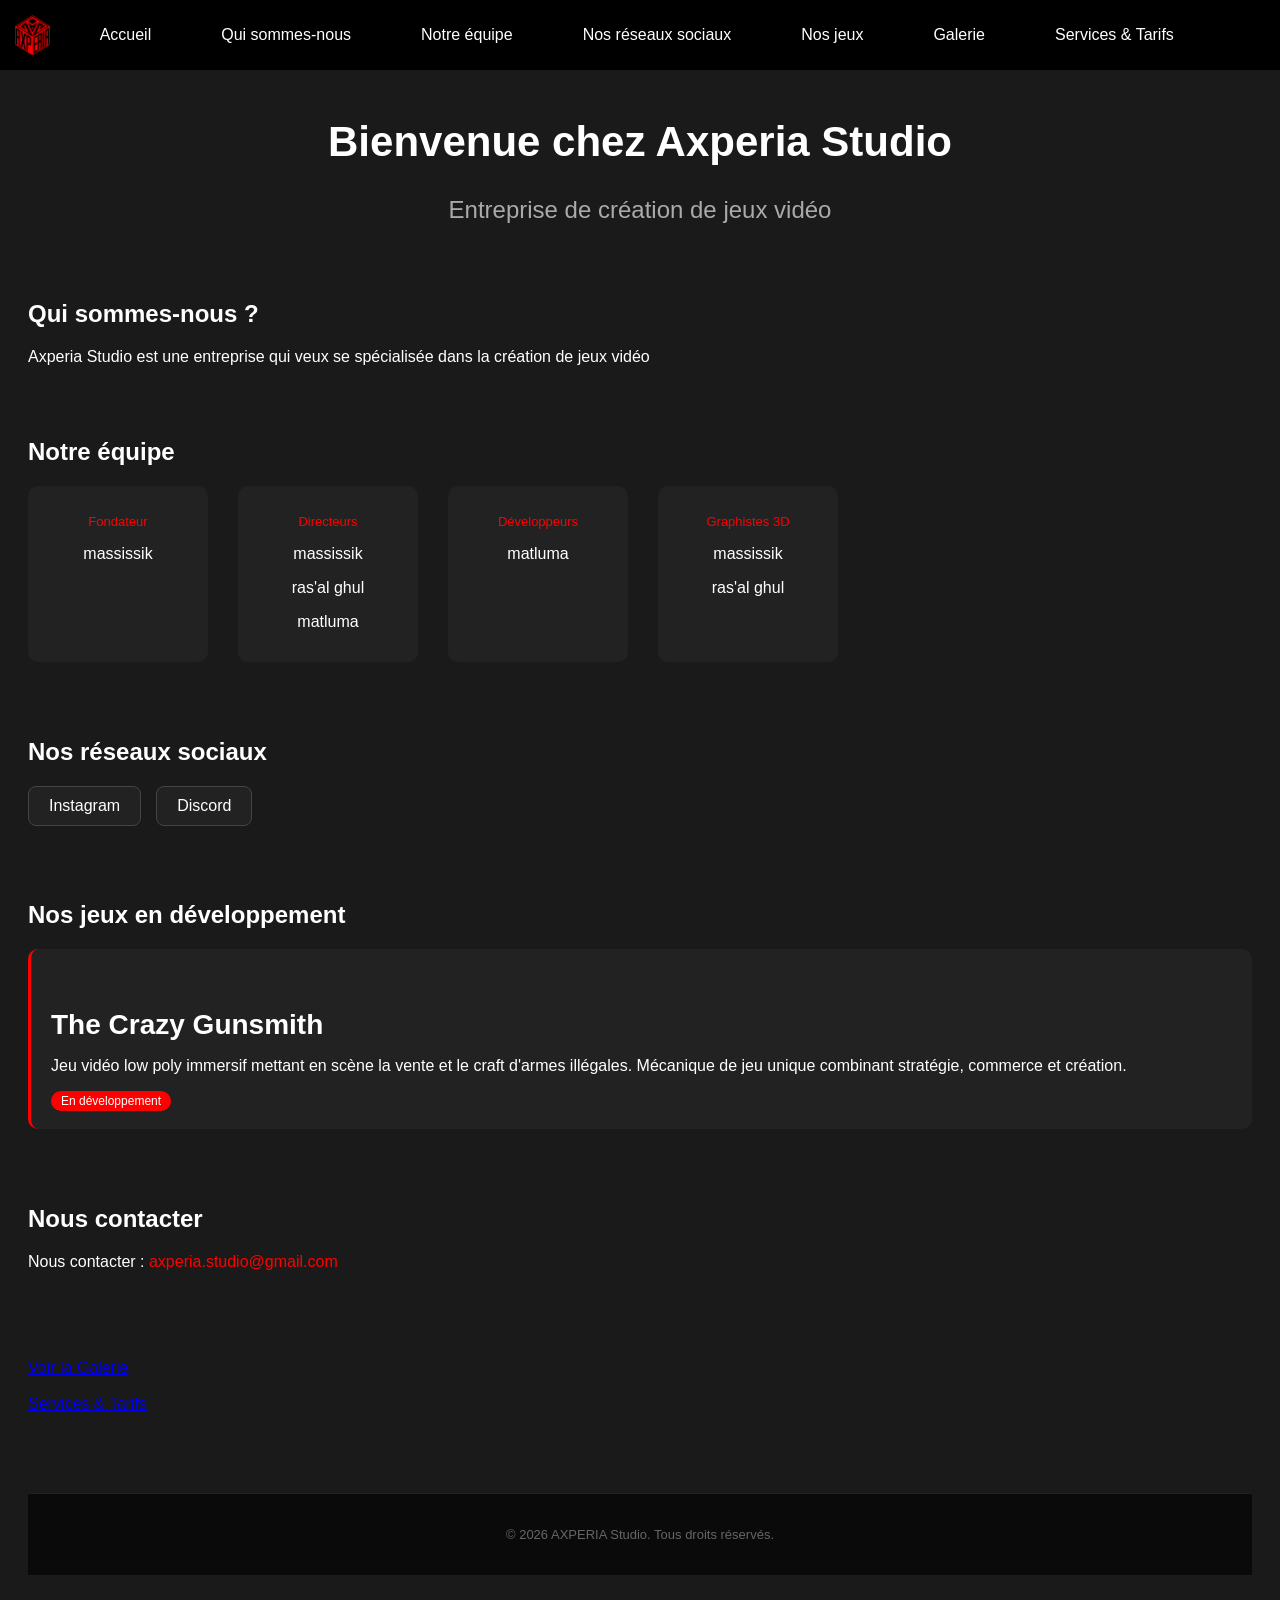
==== index.html @ 34a2890e "Modif espace" ====
<!DOCTYPE html>
<html lang="fr">
<head>
    <meta charset="UTF-8">
    <title>Axperia Studio</title>
    <link rel="stylesheet" href="style.css">
    <link rel="icon" type="image/png" href="image/logo axpéria.png">
</head>
<body>

    <nav>
        <img src="image/Design logo axpéria.png" alt="Logo">
        <a href="index.html">Accueil</a>
        <a href="#qui">Qui sommes-nous</a>
        <a href="#equipe">Notre équipe</a>
        <a href="#reseaux">Nos réseaux sociaux</a>
        <a href="#jeux">Nos jeux</a>
        <a href="galerie.html">Galerie</a>
        <a href="services.html">Services & Tarifs</a>
    </nav>

    <div class="contenu">

        <h1>Bienvenue chez Axperia Studio</h1>
        <h2 class="sous-titre">Entreprise de création de jeux vidéo</h2>
        <br>
        <br>
        <h2 id="qui">Qui sommes-nous ?</h2>
        <p>Axperia Studio est une entreprise qui veux se spécialisée dans la création de jeux vidéo</p>
        <br>
        <br>
        <h2 id="equipe">Notre équipe</h2>
        <div class="equipe">
            <div class="membre">
                <p class="role">Fondateur</p>
                <p>massissik</p>
            </div>
            <div class="membre">
                <p class="role">Directeurs</p>
                <p>massissik</p>
                <p>ras'al ghul</p>
                <p>matluma</p>
            </div>
            <div class="membre">
                <p class="role">Développeurs</p>
                <p>matluma</p>
            </div>
            <div class="membre">
                <p class="role">Graphistes 3D</p>
                <p>massissik</p>
                <p>ras'al ghul</p>
            </div>
        </div>
        <br>
        <br>
        <h2 id="reseaux">Nos réseaux sociaux</h2>
        <div class="reseaux">
            <a href="https://www.instagram.com/axperia_studio?igsh=MWJnbHpsYjQ5b2h4cw==" target="_blank">Instagram</a>
            <a href="https://discord.gg/DJNVE4D5FM" target="_blank">Discord</a>
        </div>
        <br>
        <br>
        <h2 id="jeux">Nos jeux en développement</h2>
        <div class="jeux">
            <div class="jeu">
                <h3>The Crazy Gunsmith</h3>
                <p>Jeu vidéo low poly immersif mettant en scène la vente et le craft d'armes illégales. Mécanique de jeu unique combinant stratégie, commerce et création.</p>
                <span class="statut">En développement</span>
            </div>
        </div>
        <br>
        <br>
        <h2>Nous contacter</h2>
        <p>Nous contacter : <a href="mailto:axperia.studio@gmail.com">axperia.studio@gmail.com</a></p>
        <br>
        <br>
        <br>
        <br>
        <a href="galerie.html">Voir la Galerie</a>
        <br>
        <br>
        <a href="services.html">Services & Tarifs</a>

    </div>

    <script src="script.js"></script>
    
    <footer>
        <p>© 2026 AXPERIA Studio. Tous droits réservés.</p>
    </footer>

</body>
</html>
---- style.css ----
body {
    background-color: #262525;
    color: white;
}
.carte img {
    width: 200px;   /* largeur fixe */
    height: 150px;  /* hauteur fixe */
}
body {
    font-family: Arial, sans-serif;
    background-color: #1a1a1a;
    color: white;
    padding: 20px;
}

h1 {
    text-align: center;
    margin-bottom: 30px;
}

.galerie-container {
    display: flex;
    flex-wrap: wrap;
    justify-content: center;
    gap: 0;
}

.carte {
    text-align: center;
    padding: 15px;
    width: 200px;
    border-right: 1px solid #444;  /* fine barre de séparation */
}

.carte:last-child {
    border-right: none;  /* pas de barre sur la dernière carte */
}

.carte img {
    width: 180px;
    height: 180px;
    object-fit: cover;
    border-radius: 5px;
}

.carte p {
    margin-top: 8px;
    font-size: 14px;
    color: #ccc;
}
nav {
    position: fixed;  /* reste collée en haut même en scrollant */
    top: 0;
    width: 100%;
    background-color: #000000;
    display: flex;
    align-items: center;
    gap: 30px;
    padding: 10px 20px;
}

nav img {
    height: 40px;
}

nav a {
    color: white;
    text-decoration: none;
    font-size: 16px;
}

nav a:hover {
    color: red;
}
.carte img {
    transition: transform 0.3s ease;  /* animation fluide */
}

.carte img:hover {
    transform: scale(1.1);  /* zoom de 10% */
    cursor: pointer;
}
.contenu {
    opacity: 0;
    transition: opacity 1s ease;
}
body {
    padding-top: 70px;  /* pousse le contenu sous la navbar */
}

h1 {
    text-align: center;
    margin-top: 40px;
    font-size: 42px;
}
a[href^="mailto"] {
    color: rgb(255, 0, 0);
    text-decoration: none;
}

a[href^="mailto"]:hover {
    text-decoration: underline;
}
.sous-titre {
    text-align: center;
    font-size: 24px;
    color: #aaaaaa;  /* gris clair pour le différencier du titre */
    font-weight: normal;
    margin-top: 0;
}

/* Équipe */
.equipe {
    display: flex;
    gap: 30px;
    margin: 20px 0;
}

.membre {
    text-align: center;
    background-color: #222;
    padding: 15px;
    border-radius: 10px;
    width: 150px;
}

.membre img {
    width: 100px;
    height: 100px;
    border-radius: 50%;
    object-fit: cover;
}

.role {
    color: red;
    font-size: 13px;
}

/* Jeux */
.jeux {
    display: flex;
    gap: 20px;
    margin: 20px 0;
}

.jeu {
    background-color: #222;
    padding: 20px;
    border-radius: 10px;
    flex: 1;
    border-left: 3px solid red;
}

.statut {
    background-color: red;
    color: white;
    padding: 3px 10px;
    border-radius: 20px;
    font-size: 12px;
}

/* Réseaux */
.reseaux {
    display: flex;
    gap: 15px;
    margin: 20px 0;
}

.reseaux a {
    background-color: #222;
    color: white;
    padding: 10px 20px;
    border-radius: 8px;
    text-decoration: none;
    border: 1px solid #444;
}

.reseaux a:hover {
    border-color: red;
    color: red;
}

.contenu h3 {
    font-size: 28px;
    margin-top: 40px;
    margin-bottom: 15px;
}

.contenu h4 {
    font-size: 28px;
    margin-top: 40px;
    margin-bottom: 15px;
}

.contenu h6 {
    font-size: 28px;
    margin-top: 40px;
    margin-bottom: 15px;
}

html {
    scroll-behavior: smooth;
}
@media (max-width: 768px) {

    /* Navbar */
    nav {
        flex-wrap: wrap;
        justify-content: center;
        gap: 8px;
        padding: 10px;
    }

    nav img {
        width: 100%;
        height: 35px;
        object-fit: contain;
    }

    nav a {
        font-size: 12px;
        padding: 4px 8px;
        background-color: #222;
        border-radius: 5px;
    }

    /* Contenu */
    .contenu {
        padding: 10px 15px;
    }

    h1 {
        font-size: 26px;
        text-align: center;
    }

    .sous-titre {
        font-size: 16px;
        text-align: center;
    }

    /* Equipe */
    .equipe {
        flex-direction: column;
        align-items: center;
    }

    .membre {
        width: 90%;
    }

    /* Jeux */
    .jeux {
        flex-direction: column;
    }

    .jeu {
        width: 100%;
    }

    /* Réseaux */
    .reseaux {
        flex-direction: column;
        align-items: flex-start;
        gap: 10px;
    }

    .reseaux a {
        width: 90%;
        text-align: center;
    }

    /* Bouton retour en haut */
    #btnHaut {
        width: 40px;
        height: 40px;
        font-size: 18px;
        bottom: 15px;
        right: 15px;
    }

    /* Galerie */
    .galerie-container {
        flex-direction: column;
        align-items: center;
    }

    .carte {
        width: 90%;
        border-right: none;
        border-bottom: 1px solid #444;
    }

    .carte img {
        width: 100%;
        height: 250px;
    }
}

footer {
    background-color: #0a0a0a;
    color: #666;
    text-align: center;
    padding: 20px;
    margin-top: 80px;
    border-top: 1px solid #222;
    font-size: 13px;
}

/* Header projets */
.projets-header {
    text-align: center;
    margin: 80px 0 60px;
}

.projets-header h1 {
    font-size: 60px;
    color: white;
    letter-spacing: 8px;
    text-shadow: 0 0 20px rgba(255, 0, 0, 0.8);
    border-bottom: 3px solid red;
    display: inline-block;
    padding-bottom: 10px;
}

/* Grille de projets */
.projets-grid {
    display: grid;
    grid-template-columns: repeat(auto-fit, minmax(400px, 1fr));
    gap: 40px;
    max-width: 1400px;
    margin: 0 auto;
    padding: 20px;
}

/* Carte projet */
.projet-card {
    background-color: #0a0a0a;
    border: 2px solid red;
    border-radius: 8px;
    overflow: hidden;
    transition: transform 0.3s;
}

.projet-card:hover {
    transform: translateY(-5px);
}

.projet-image {
    position: relative;
    height: 300px;
    overflow: hidden;
}

.projet-image img {
    width: 100%;
    height: 100%;
    object-fit: cover;
}

.badge {
    position: absolute;
    top: 15px;
    right: 15px;
    padding: 8px 15px;
    border-radius: 20px;
    font-size: 12px;
    font-weight: bold;
}

.badge.termine {
    background-color: #28a745;
    color: white;
}

.badge.en-cours {
    background-color: #ffc107;
    color: black;
}

.projet-info {
    padding: 20px;
}

.projet-categorie {
    color: red;
    font-size: 14px;
    margin-bottom: 10px;
    font-weight: bold;
}

.projet-info h3 {
    font-size: 24px;
    margin-bottom: 15px;
    color: white;
}

.projet-description {
    color: #aaa;
    font-size: 14px;
    line-height: 1.6;
}

@media (max-width: 768px) {
    .projets-grid {
        grid-template-columns: 1fr;
    }
}

nav {
    position: fixed;
    top: 0;
    left: 0;
    right: 0;
    background-color: #000000;
    display: flex;
    align-items: center;
    gap: 30px;
    padding: 10px 20px;
    z-index: 1000;
}

.services-container {
    max-width: 900px;
    margin: 100px auto 60px;
    padding: 40px;
}

.services-container h1 {
    text-align: center;
    font-size: 50px;
    color: white;
    letter-spacing: 6px;
    margin-bottom: 60px;
    border-bottom: 3px solid red;
    display: inline-block;
    padding-bottom: 10px;
    width: 100%;
}

.service-card {
    background-color: #0a0a0a;
    border: 2px solid red;
    border-radius: 10px;
    padding: 40px;
    margin-bottom: 40px;
}

.service-card h2 {
    color: red;
    font-size: 28px;
    margin-bottom: 15px;
}

.service-card p {
    color: #aaa;
    font-size: 16px;
    margin-bottom: 20px;
}

.service-card ul {
    list-style: none;
    padding: 0;
    margin: 20px 0;
}

.service-card ul li {
    color: #ccc;
    padding: 8px 0;
    border-bottom: 1px solid #222;
}

.service-card ul li:before {
    content: "✓ ";
    color: red;
    font-weight: bold;
    margin-right: 10px;
}

.btn-download {
    display: inline-block;
    background-color: #222;
    color: white;
    padding: 12px 25px;
    margin: 10px 10px 10px 0;
    border-radius: 8px;
    text-decoration: none;
    border: 1px solid #444;
}

.btn-download:hover {
    background-color: red;
    border-color: red;
}

.contact-cta {
    text-align: center;
    background-color: #111;
    padding: 40px;
    border-radius: 10px;
    margin-top: 40px;
}

.contact-cta h3 {
    color: white;
    font-size: 26px;
    margin-bottom: 15px;
}

.contact-cta p {
    color: #aaa;
    margin-bottom: 25px;
}

.btn-primary {
    display: inline-block;
    background-color: red;
    color: white;
    padding: 15px 30px;
    text-decoration: none;
    border-radius: 8px;
    font-weight: bold;
}

.btn-primary:hover {
    background-color: darkred;
}

nav {
    background: #000000;
    padding: 15px;
    text-align: center;
}

nav a {
    color: white;
    margin: 0 20px;
    text-decoration: none;
}

@media (max-width: 768px) {

    /* Navbar plus compacte */
    nav {
        flex-wrap: wrap;
        justify-content: center;
        gap: 5px;
        padding: 8px 10px;
    }

    nav img {
        width: 40px;
        height: 40px;
        margin-bottom: 5px;
    }

    nav a {
        font-size: 11px;
        padding: 6px 10px;
        background-color: #222;
        border-radius: 5px;
    }

    /* Titres plus petits */
    h1 {
        font-size: 32px !important;
        text-align: center;
        line-height: 1.2;
    }

    h2 {
        font-size: 24px;
        text-align: center;
    }

    .sous-titre {
        font-size: 16px;
        text-align: center;
    }

    /* Contenu */
    .contenu {
        padding: 10px 15px;
        margin-top: 120px; /* Espace pour la navbar fixe */
    }

    /* Équipe */
    .equipe {
        flex-direction: column;
        align-items: center;
    }

    .membre {
        width: 90%;
        max-width: 300px;
    }

    /* Jeux */
    .jeux {
        flex-direction: column;
    }

    .jeu {
        width: 100%;
    }

    /* Réseaux sociaux */
    .reseaux {
        flex-direction: column;
        align-items: center;
        gap: 10px;
    }

    .reseaux a {
        width: 80%;
        text-align: center;
    }

    /* Bouton retour en haut */
    #btnHaut {
        width: 45px;
        height: 45px;
        font-size: 20px;
        bottom: 20px;
        right: 20px;
    }

    /* Galerie */
    .galerie-container {
        flex-direction: column;
        align-items: center;
    }

    .carte {
        width: 95%;
        border-right: none;
        border-bottom: 1px solid #444;
    }

    .carte img {
        width: 100%;
        height: 200px;
    }

    /* Projets */
    .projets-grid {
        grid-template-columns: 1fr;
        gap: 30px;
        padding: 20px 15px;
    }

    .projet-card {
        width: 100%;
    }

    /* Footer */
    footer {
        padding: 20px 15px;
        font-size: 12px;
    }

    /* Services */
    .services-container {
        padding: 20px 15px;
        margin-top: 100px;
    }

    .services-container h1 {
        font-size: 32px;
    }

    .service-card {
        padding: 20px;
    }

    .btn-download {
        display: block;
        width: 100%;
        text-align: center;
        margin: 10px 0;
    }

    .contact-cta {
        padding: 25px 15px;
    }
}
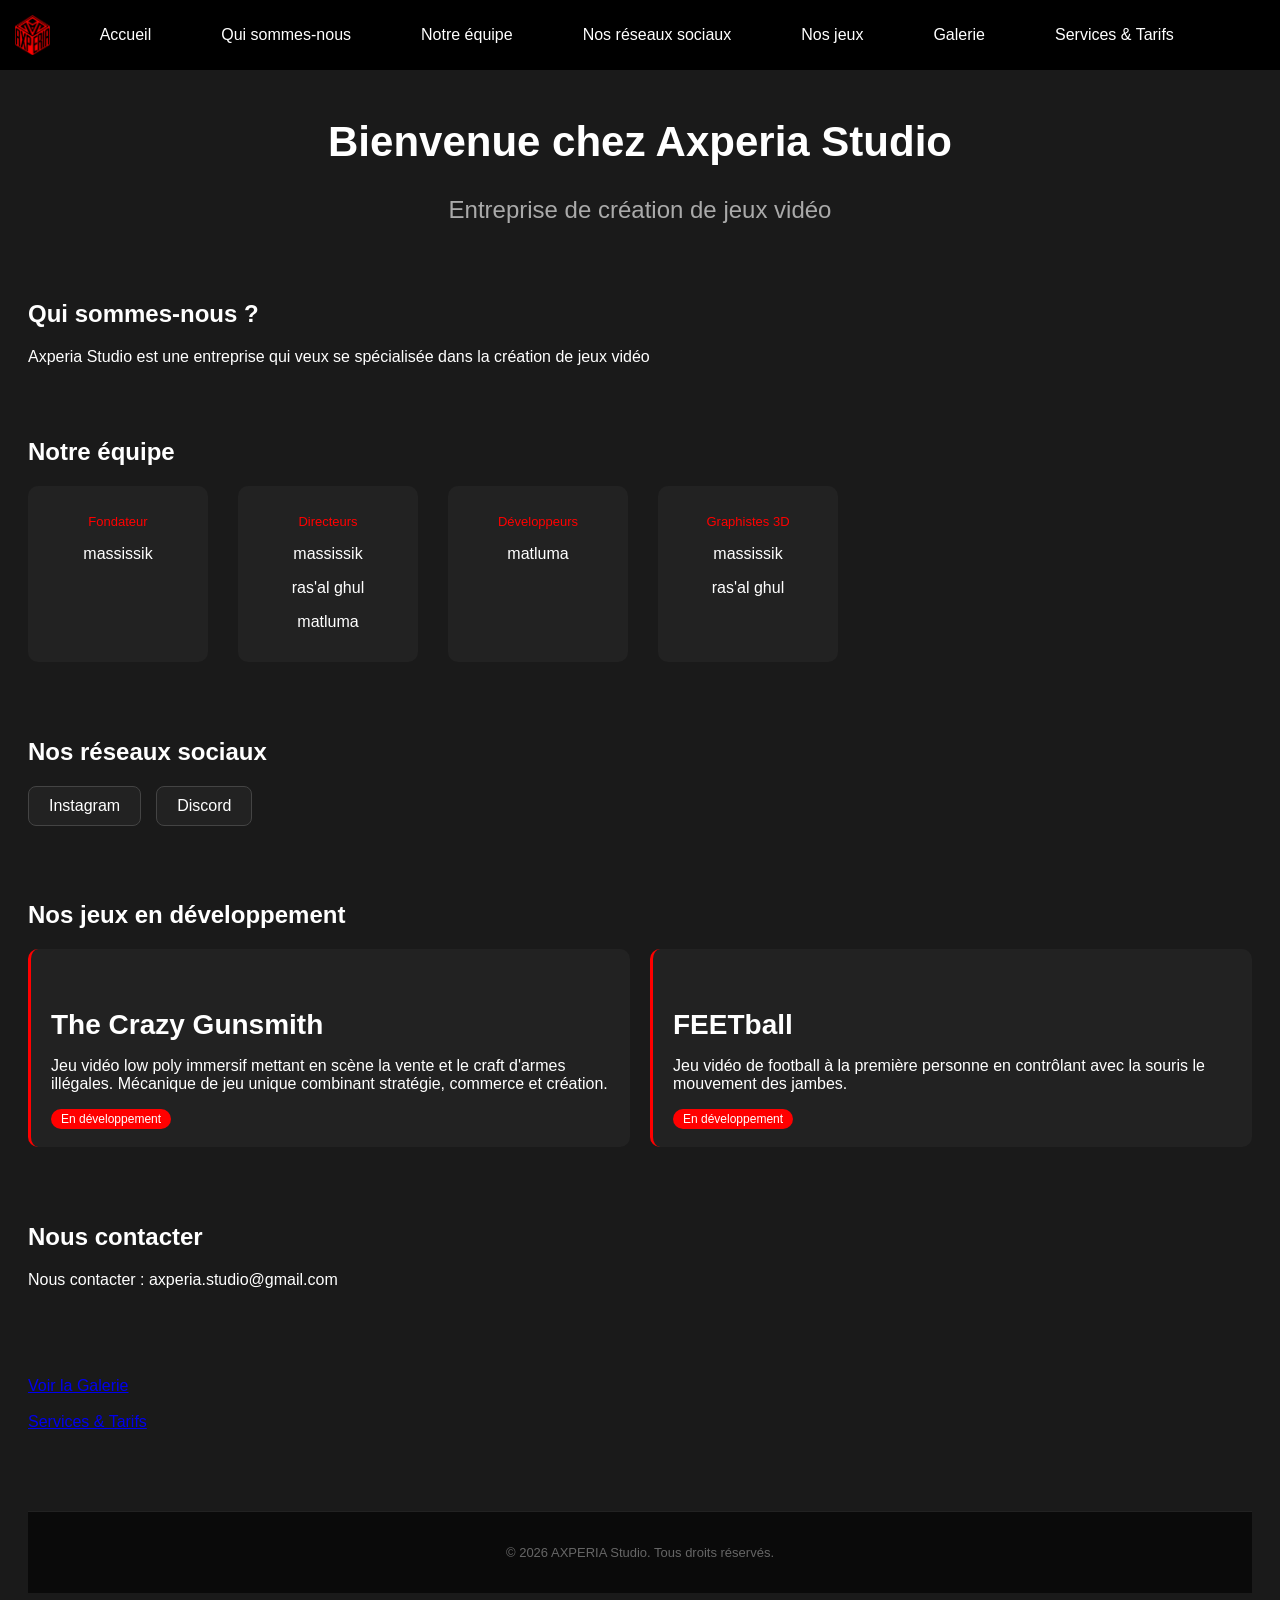
==== commit d7746e9c: "Ajout 2 jeux" ====
--- a/index.html
+++ b/index.html
@@ -67,6 +67,11 @@
                 <p>Jeu vidéo low poly immersif mettant en scène la vente et le craft d'armes illégales. Mécanique de jeu unique combinant stratégie, commerce et création.</p>
                 <span class="statut">En développement</span>
             </div>
+            <div class="jeu">
+                <h3>FEETball</h3>
+                <p>Jeu vidéo de football à la première personne en contrôlant avec la souris le mouvement des jambes.</p>
+                <span class="statut">En développement</span>
+            </div>
         </div>
         <br>
         <br>
--- a/style.css
+++ b/style.css
@@ -94,7 +94,7 @@
     font-size: 42px;
 }
 a[href^="mailto"] {
-    color: rgb(255, 0, 0);
+    color: rgb(255, 255, 255);
     text-decoration: none;
 }
 
@@ -533,7 +533,7 @@
 }
 
 nav a {
-    color: white;
+    color: rgb(255, 255, 255);
     margin: 0 20px;
     text-decoration: none;
 }
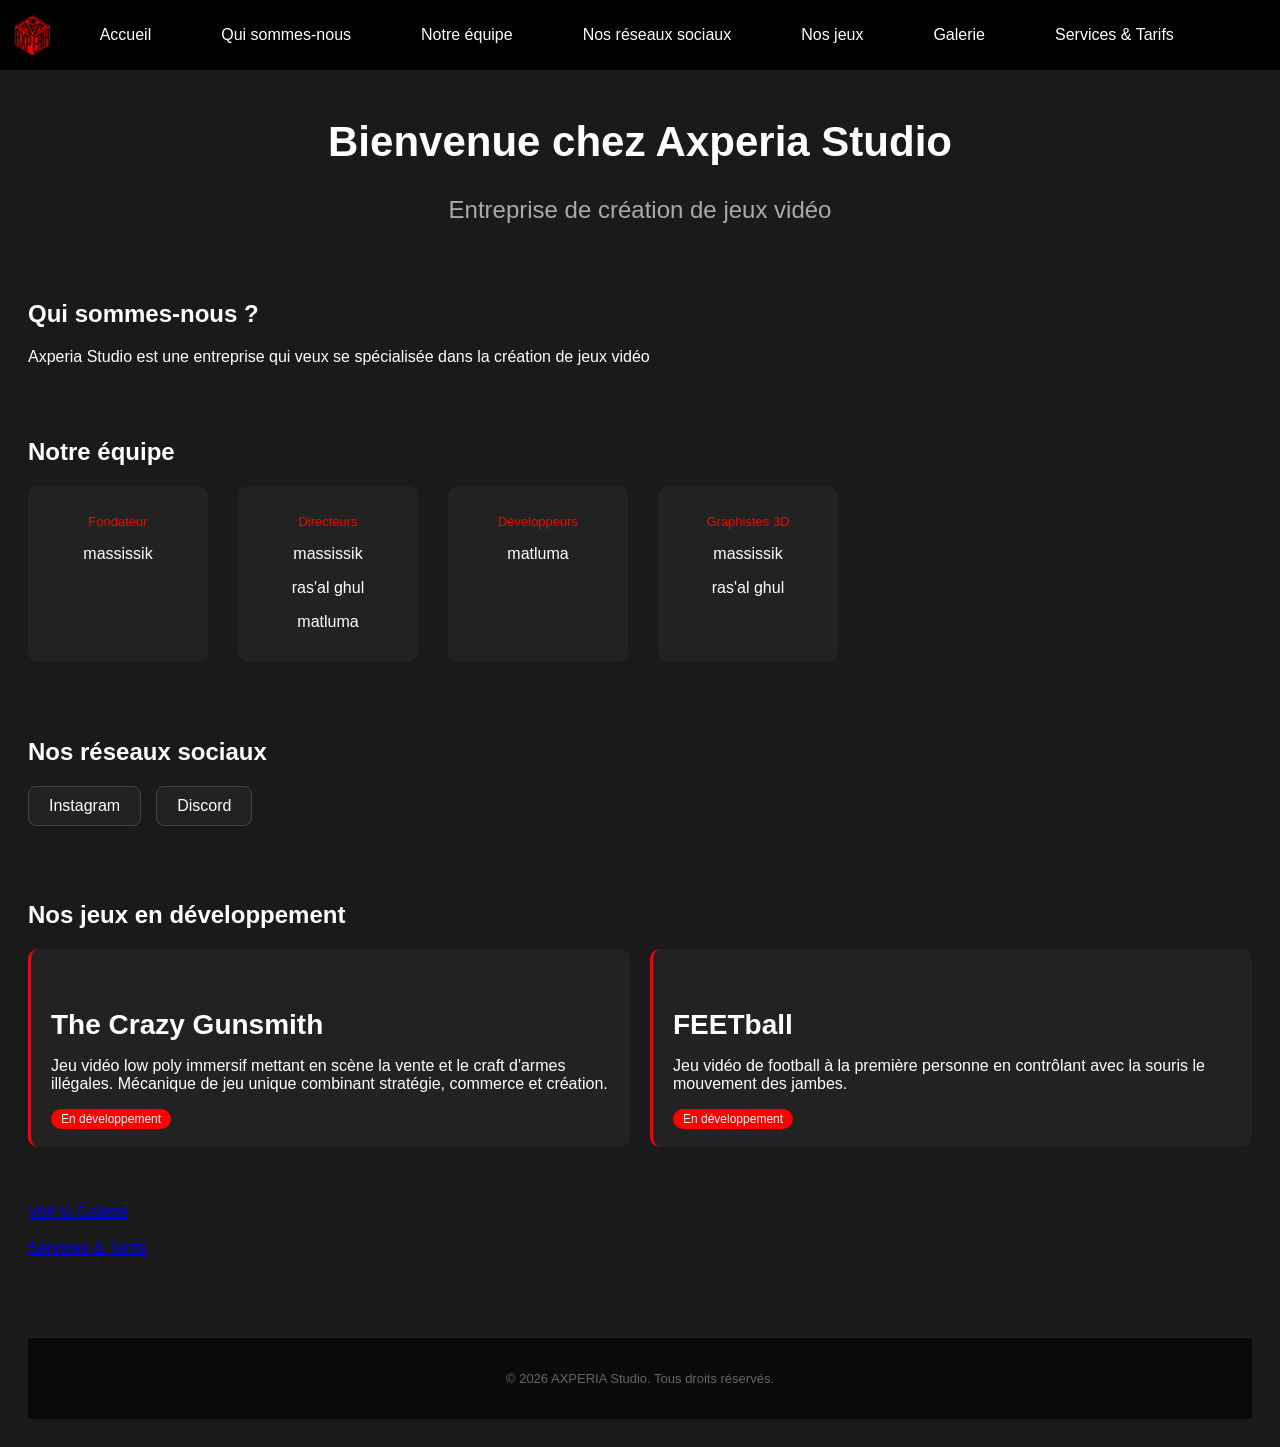
==== commit f4af45aa: "Modification" ====
--- a/index.html
+++ b/index.html
@@ -56,7 +56,7 @@
         <h2 id="reseaux">Nos réseaux sociaux</h2>
         <div class="reseaux">
             <a href="https://www.instagram.com/axperia_studio?igsh=MWJnbHpsYjQ5b2h4cw==" target="_blank">Instagram</a>
-            <a href="https://discord.gg/DJNVE4D5FM" target="_blank">Discord</a>
+            <a href="https://discord.gg/vbPe64zNx8" target="_blank">Discord</a>
         </div>
         <br>
         <br>
@@ -75,12 +75,6 @@
         </div>
         <br>
         <br>
-        <h2>Nous contacter</h2>
-        <p>Nous contacter : <a href="mailto:axperia.studio@gmail.com">axperia.studio@gmail.com</a></p>
-        <br>
-        <br>
-        <br>
-        <br>
         <a href="galerie.html">Voir la Galerie</a>
         <br>
         <br>
--- a/style.css
+++ b/style.css
@@ -683,4 +683,7 @@
     .contact-cta {
         padding: 25px 15px;
     }
+}
+html {
+    scroll-padding-top: 70px;
 }
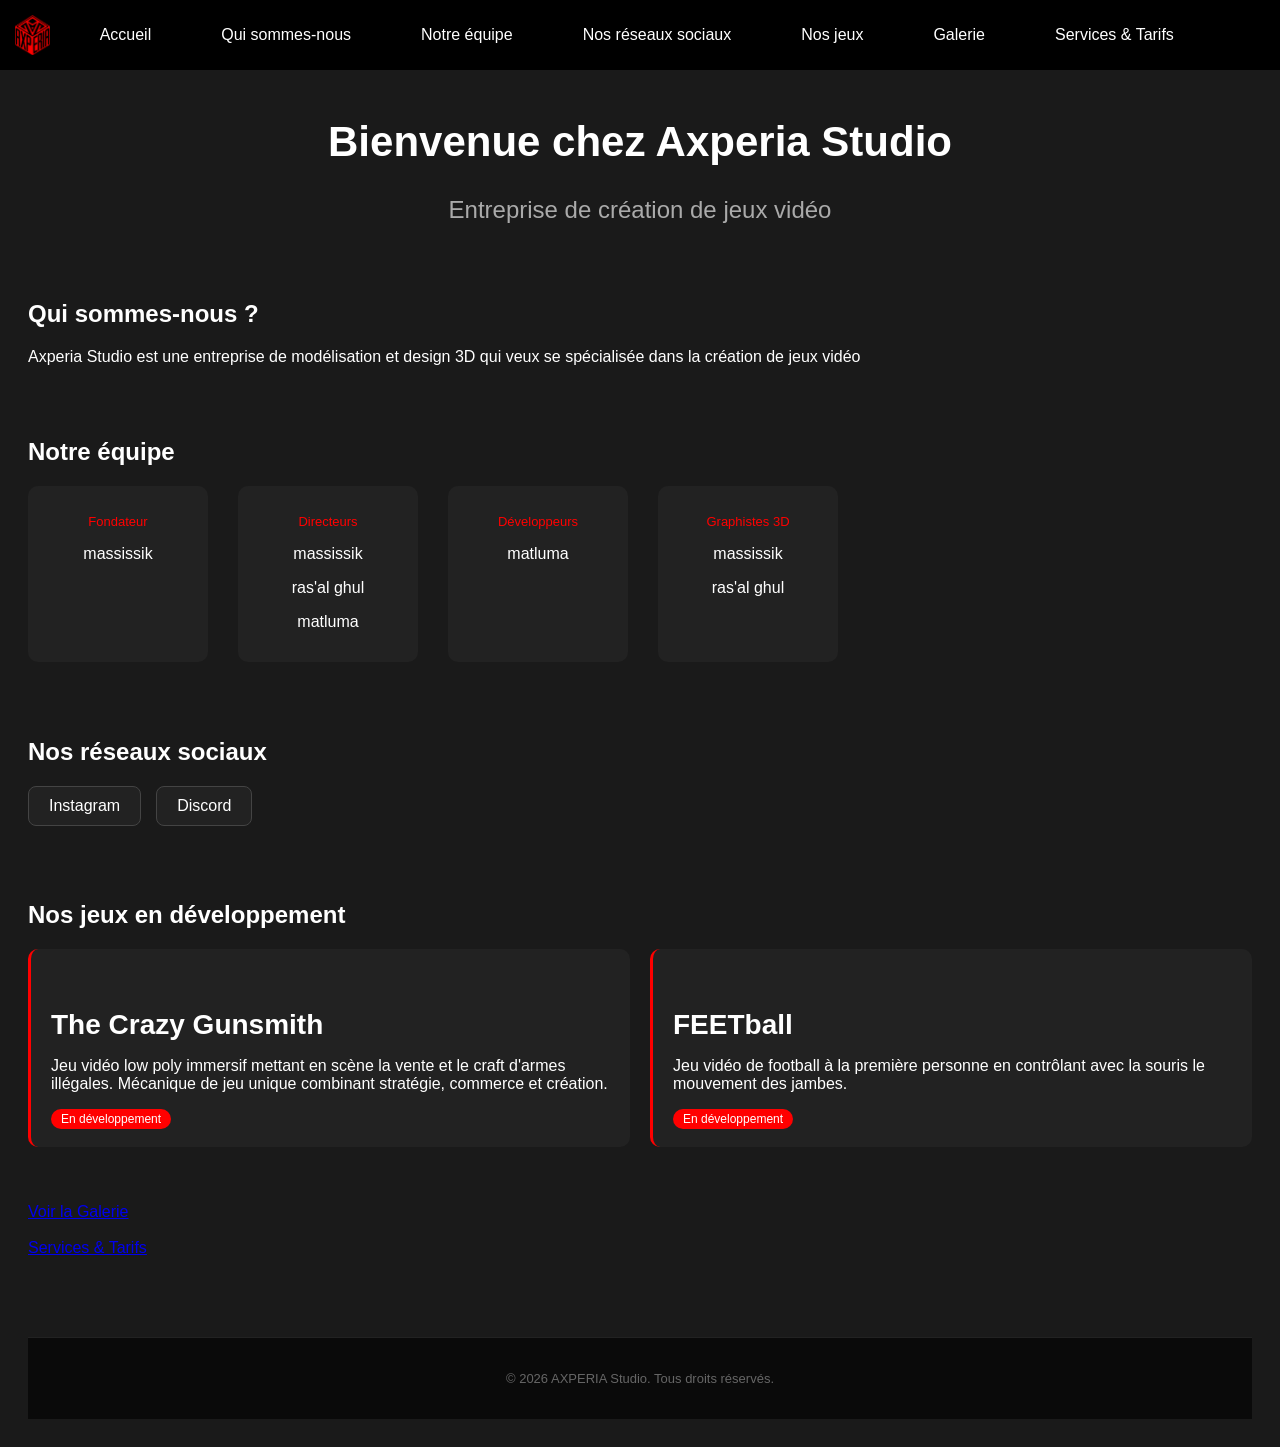
==== commit 4a722629: "portable" ====
--- a/index.html
+++ b/index.html
@@ -26,7 +26,7 @@
         <br>
         <br>
         <h2 id="qui">Qui sommes-nous ?</h2>
-        <p>Axperia Studio est une entreprise qui veux se spécialisée dans la création de jeux vidéo</p>
+        <p>Axperia Studio est une entreprise de modélisation et design 3D qui veux se spécialisée dans la création de jeux vidéo</p>
         <br>
         <br>
         <h2 id="equipe">Notre équipe</h2>
--- a/style.css
+++ b/style.css
@@ -686,4 +686,19 @@
 }
 html {
     scroll-padding-top: 70px;
+}
+
+/* Téléphones (moins de 768px) */
+@media (max-width: 768px) {
+    /* Ton CSS ici */
+}
+
+/* Tablettes (768px à 1024px) */
+@media (min-width: 768px) and (max-width: 1024px) {
+    /* Ton CSS ici */
+}
+
+/* Très grands écrans (plus de 1200px) */
+@media (min-width: 1200px) {
+    /* Ton CSS ici */
 }
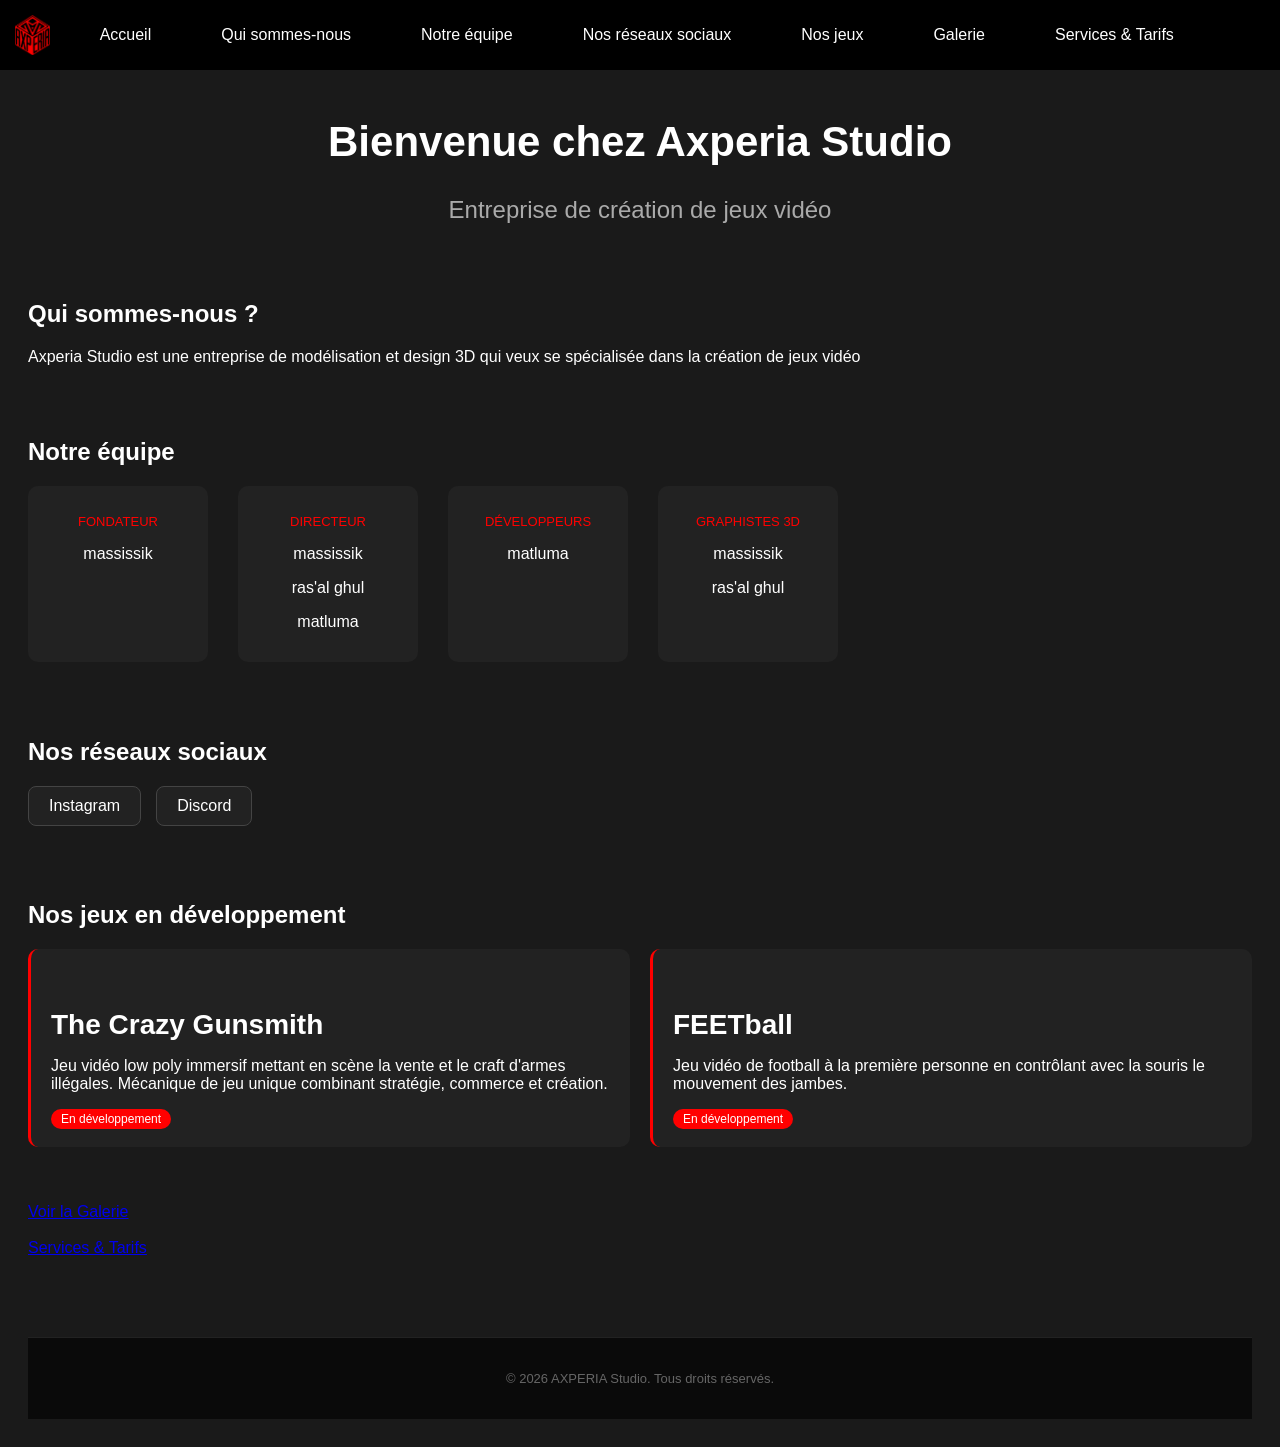
==== commit 2c904b4e: "majuscul" ====
--- a/index.html
+++ b/index.html
@@ -32,21 +32,21 @@
         <h2 id="equipe">Notre équipe</h2>
         <div class="equipe">
             <div class="membre">
-                <p class="role">Fondateur</p>
+                <p class="role">FONDATEUR</p>
                 <p>massissik</p>
             </div>
             <div class="membre">
-                <p class="role">Directeurs</p>
+                <p class="role">DIRECTEUR</p>
                 <p>massissik</p>
                 <p>ras'al ghul</p>
                 <p>matluma</p>
             </div>
             <div class="membre">
-                <p class="role">Développeurs</p>
+                <p class="role">DÉVELOPPEURS</p>
                 <p>matluma</p>
             </div>
             <div class="membre">
-                <p class="role">Graphistes 3D</p>
+                <p class="role">GRAPHISTES 3D</p>
                 <p>massissik</p>
                 <p>ras'al ghul</p>
             </div>
--- a/style.css
+++ b/style.css
@@ -688,17 +688,8 @@
     scroll-padding-top: 70px;
 }
 
-/* Téléphones (moins de 768px) */
-@media (max-width: 768px) {
-    /* Ton CSS ici */
-}
-
-/* Tablettes (768px à 1024px) */
-@media (min-width: 768px) and (max-width: 1024px) {
-    /* Ton CSS ici */
-}
-
-/* Très grands écrans (plus de 1200px) */
-@media (min-width: 1200px) {
-    /* Ton CSS ici */
+@media (min-width: 1024px) {
+    nav {
+        font-size: 16px;
+    }
 }
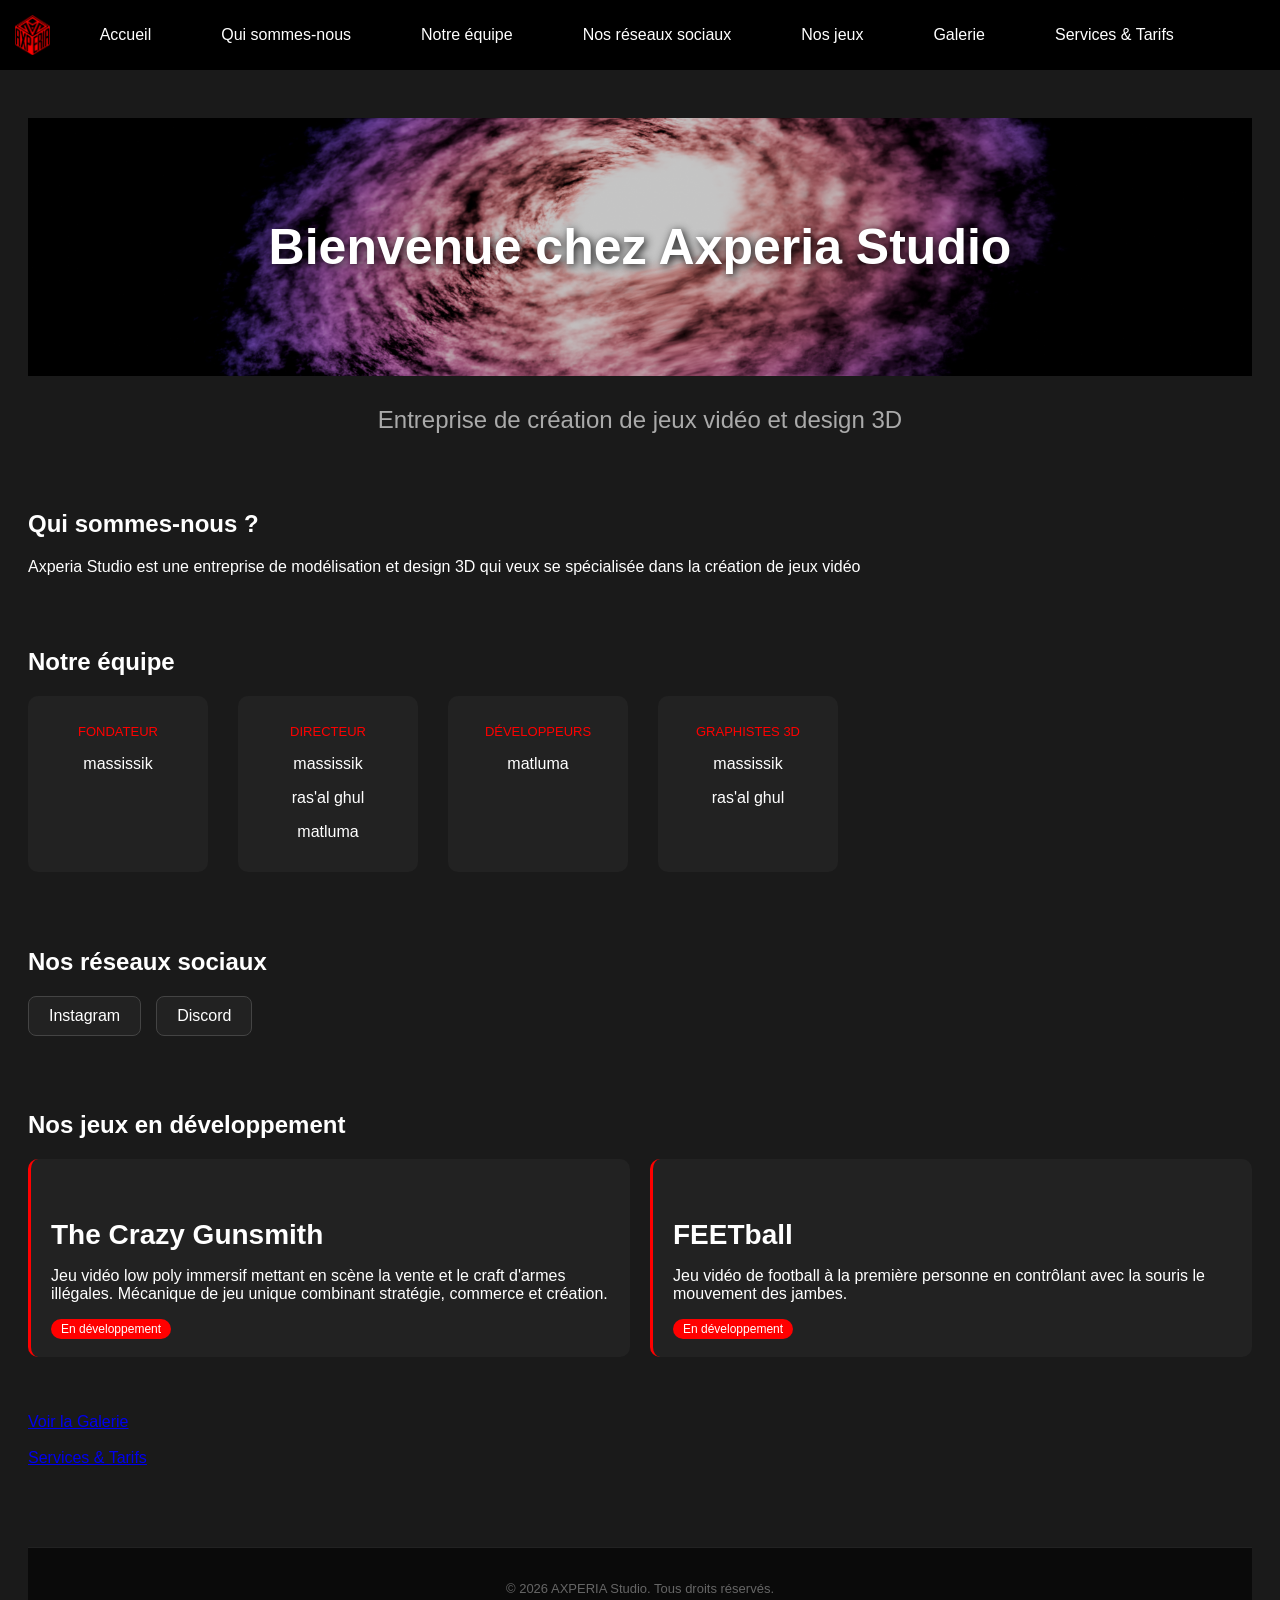
==== commit bb7c898c: "ajout arriére plan" ====
--- a/index.html
+++ b/index.html
@@ -21,8 +21,8 @@
 
     <div class="contenu">
 
-        <h1>Bienvenue chez Axperia Studio</h1>
-        <h2 class="sous-titre">Entreprise de création de jeux vidéo</h2>
+        <h1 class="hero-title">Bienvenue chez Axperia Studio</h1>
+        <h2 class="sous-titre">Entreprise de création de jeux vidéo et design 3D</h2>
         <br>
         <br>
         <h2 id="qui">Qui sommes-nous ?</h2>
--- a/style.css
+++ b/style.css
@@ -692,4 +692,21 @@
     nav {
         font-size: 16px;
     }
+}
+
+/* Titre normal (pour galerie et services) */
+h1 {
+    color: white;
+    font-size: 50px;
+    text-align: center;
+}
+
+/* UNIQUEMENT pour le titre d'accueil */
+h1.hero-title {
+    background-image: url('image/Galaxie.png');
+    background-size: cover;
+    background-position: center;
+    padding: 100px 20px;
+    color: white;
+    text-shadow: 2px 2px 8px rgba(0, 0, 0, 0.9);
 }
